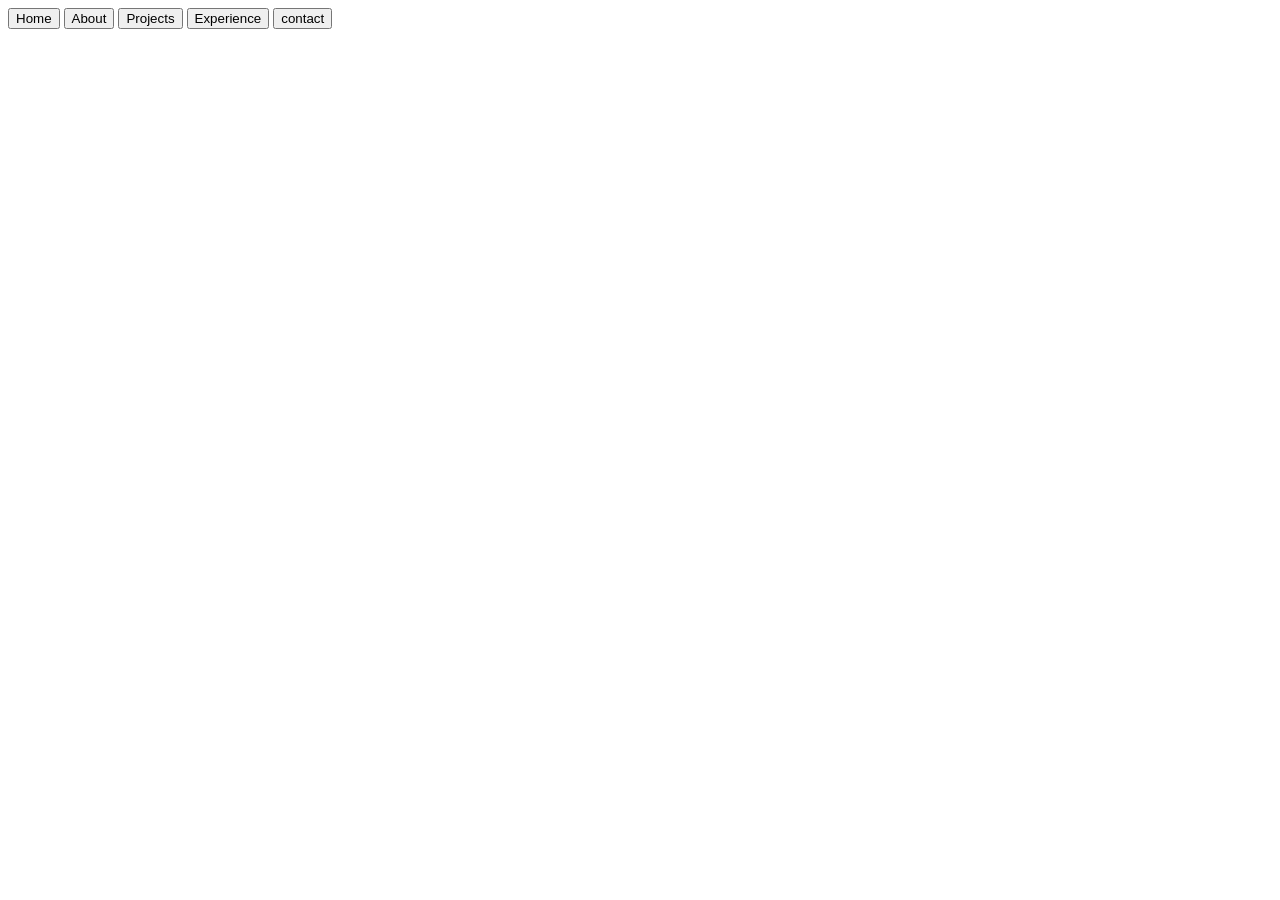
==== index.html @ b10fd4b0 "home page test" ====
<!DOCTYPE html>
<html lang="en">
<head>
    <meta charset="UTF-8">
    <title>My Portfolio</title>
</head>
<body>
 <header class="site-header">
    <div class="nav-inner">
      <div class="brand"></div>
      <nav class="nav">
        <button class="nav-link active" data-section="home">Home</button>
        <button class="nav-link" data-section="about">About</button>
        <button class="nav-link" data-section="projects">Projects</button>
        <button class="nav-link" data-section="experience">Experience</button>
        <button class="nav-link" data-section="contact">contact</button>
      </nav>
    </div>
  </header>
</body>
</html>
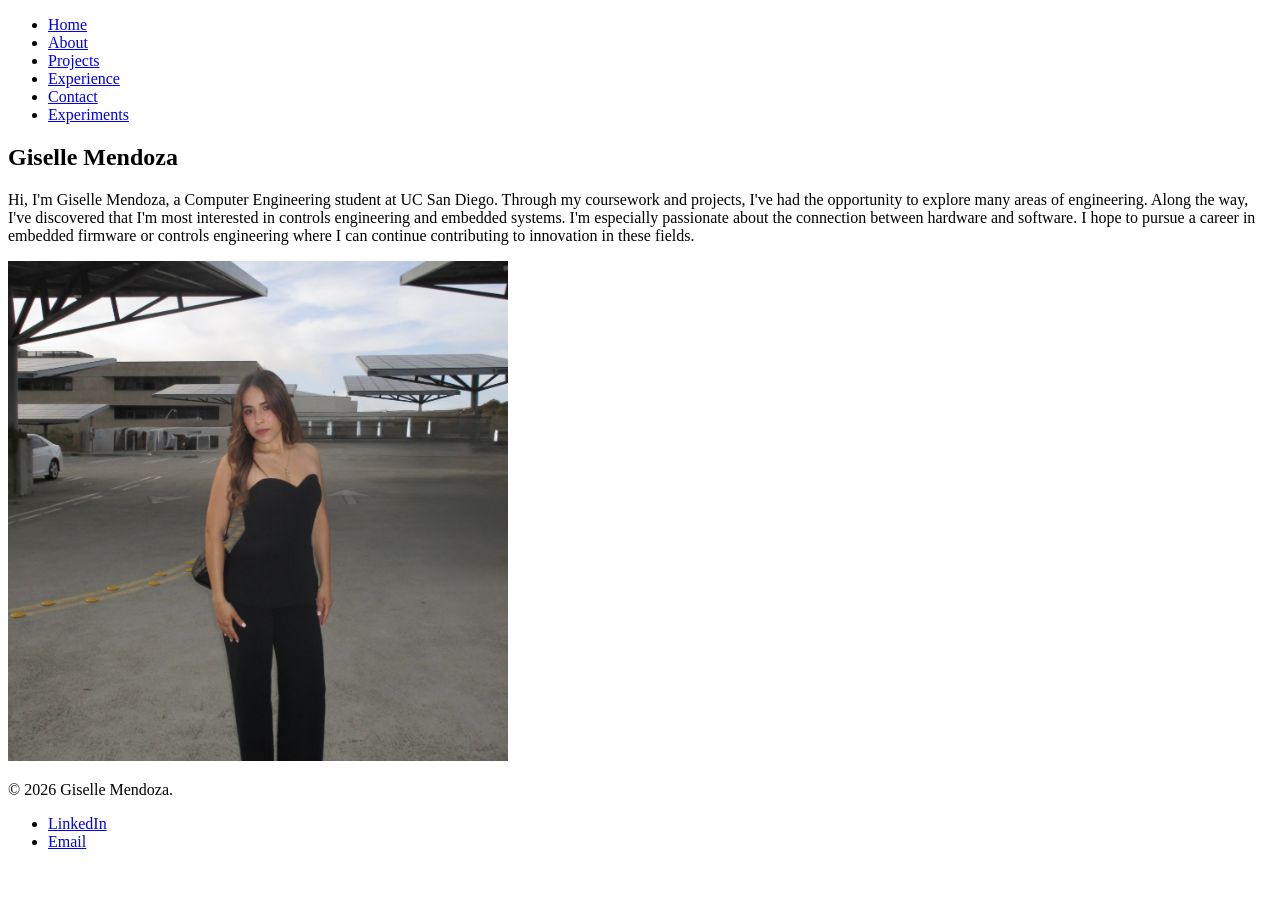
==== commit de51f9ba: "home page done, about page done, partial project page" ====
--- a/index.html
+++ b/index.html
@@ -1,21 +1,50 @@
 <!DOCTYPE html>
 <html lang="en">
-<head>
+  <head>
     <meta charset="UTF-8">
     <title>My Portfolio</title>
-</head>
-<body>
- <header class="site-header">
-    <div class="nav-inner">
-      <div class="brand"></div>
-      <nav class="nav">
-        <button class="nav-link active" data-section="home">Home</button>
-        <button class="nav-link" data-section="about">About</button>
-        <button class="nav-link" data-section="projects">Projects</button>
-        <button class="nav-link" data-section="experience">Experience</button>
-        <button class="nav-link" data-section="contact">contact</button>
+  </head>
+  <body>
+    <!-- browse header to appropriate sections -->
+    <header>
+      <nav>
+        <ul>
+          <li><a href="index.html">Home</a></li>
+          <li><a href="about.html">About</a></li>
+          <li><a href="projects.html">Projects</a></li>
+          <li><a href="experience.html">Experience</a></li>
+          <li><a href="contact.html">Contact</a></li>
+          <li><a href="experiments.html">Experiments</a></li>
+        </ul>
       </nav>
-    </div>
-  </header>
-</body>
-</html>
+    </header>
+
+    <!-- home page-->
+    <main>
+      <section id="home">
+        <h1>Giselle Mendoza</h1>
+        <p>
+          Hi, I'm Giselle Mendoza, a Computer Engineering student at UC San Diego.
+          Through my coursework and projects, I've had the opportunity to explore 
+          many areas of engineering. Along the way, I've discovered that
+          I'm most interested in controls engineering and embedded systems. 
+          I'm especially passionate about the connection between hardware and software.
+          I hope to pursue a career in embedded firmware or controls engineering 
+          where I can continue contributing to innovation in these fields.
+        </p>
+        <img src="IMG_0253 2.JPG" alt="Giselle Mendoza" width="500" height="500">
+      </section>
+    </main>
+    
+    <!-- footer for web-->
+    <footer>
+      <p>&copy; 2026 Giselle Mendoza.</p>
+      <nav>
+        <ul>
+          <li><a href="https://linkedin.com/in/giselle-mendoza">LinkedIn</a></li>
+          <li><a href="mailto:g1mendoza@ucsd.edu">Email</a></li>
+        </ul>
+      </nav>
+    </footer>
+  </body>
+</html>
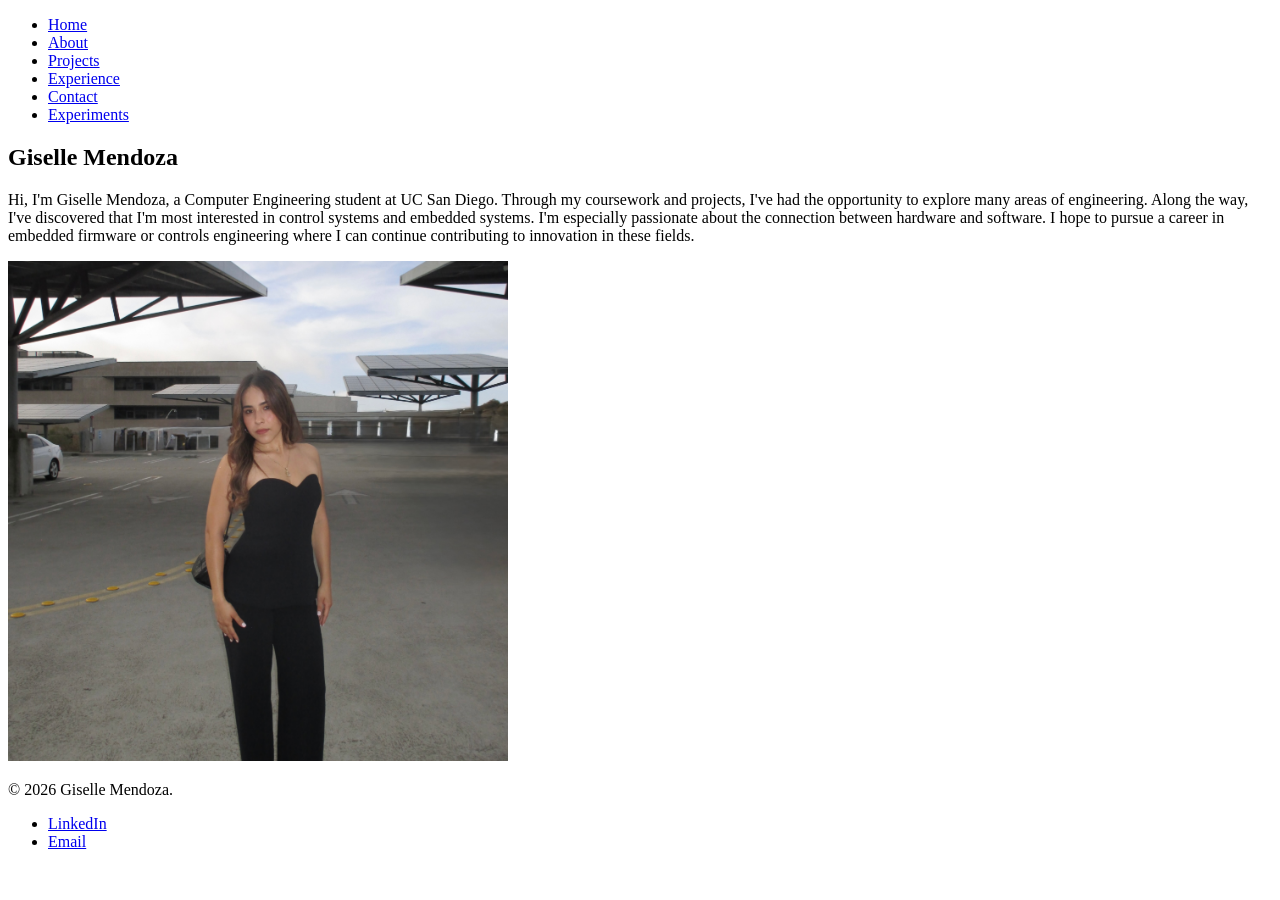
==== commit 16552708: "projects updated and experince" ====
--- a/index.html
+++ b/index.html
@@ -27,7 +27,7 @@
           Hi, I'm Giselle Mendoza, a Computer Engineering student at UC San Diego.
           Through my coursework and projects, I've had the opportunity to explore 
           many areas of engineering. Along the way, I've discovered that
-          I'm most interested in controls engineering and embedded systems. 
+          I'm most interested in control systems and embedded systems. 
           I'm especially passionate about the connection between hardware and software.
           I hope to pursue a career in embedded firmware or controls engineering 
           where I can continue contributing to innovation in these fields.
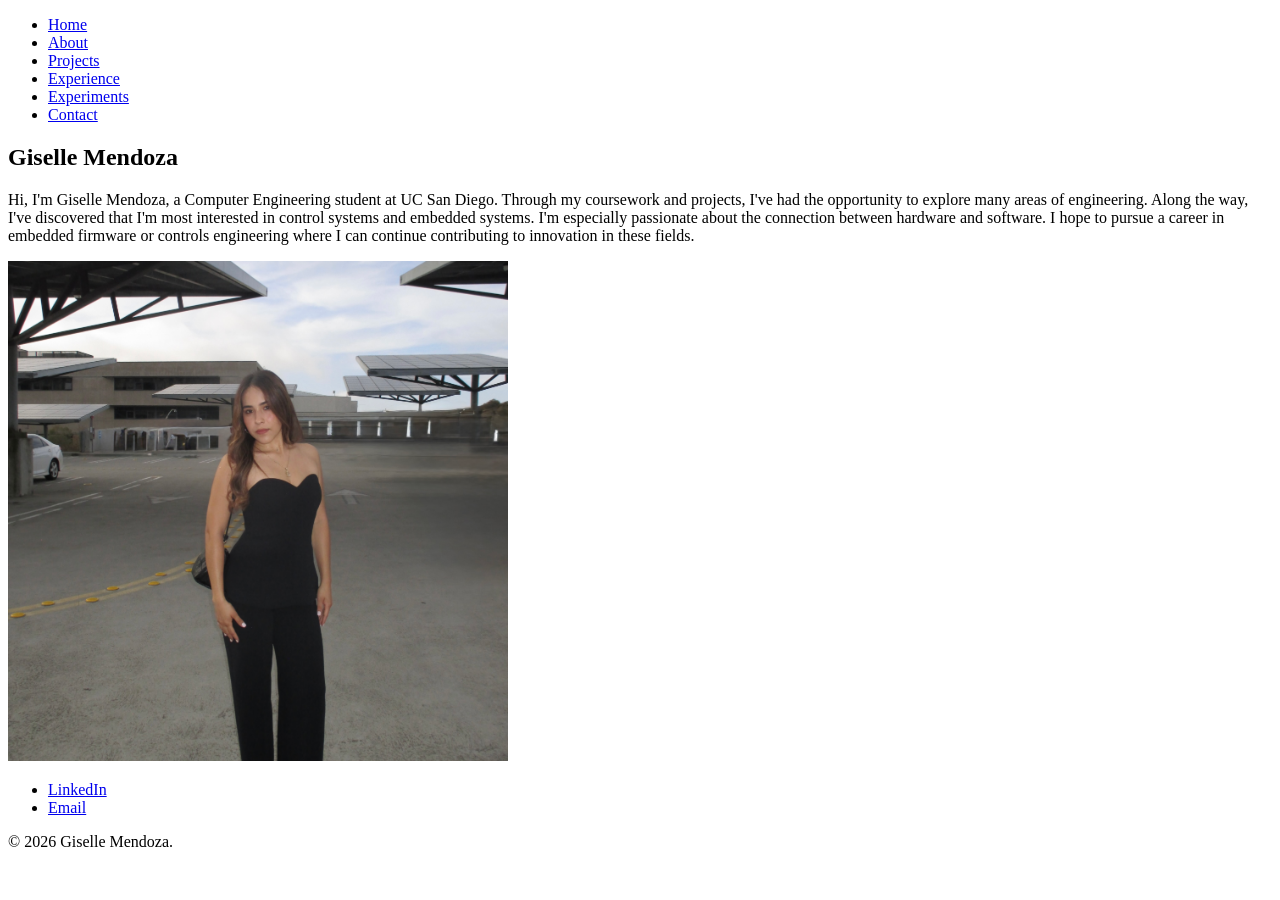
==== commit 1d41279d: "done" ====
--- a/index.html
+++ b/index.html
@@ -6,15 +6,15 @@
   </head>
   <body>
     <!-- browse header to appropriate sections -->
-    <header>
+     <header>
       <nav>
         <ul>
           <li><a href="index.html">Home</a></li>
           <li><a href="about.html">About</a></li>
           <li><a href="projects.html">Projects</a></li>
           <li><a href="experience.html">Experience</a></li>
+          <li><a href="experiments.html">Experiments</a></li>
           <li><a href="contact.html">Contact</a></li>
-          <li><a href="experiments.html">Experiments</a></li>
         </ul>
       </nav>
     </header>
@@ -38,13 +38,13 @@
     
     <!-- footer for web-->
     <footer>
-      <p>&copy; 2026 Giselle Mendoza.</p>
       <nav>
         <ul>
           <li><a href="https://linkedin.com/in/giselle-mendoza">LinkedIn</a></li>
           <li><a href="mailto:g1mendoza@ucsd.edu">Email</a></li>
         </ul>
       </nav>
+      <p>&copy; 2026 Giselle Mendoza.</p>
     </footer>
   </body>
 </html>
